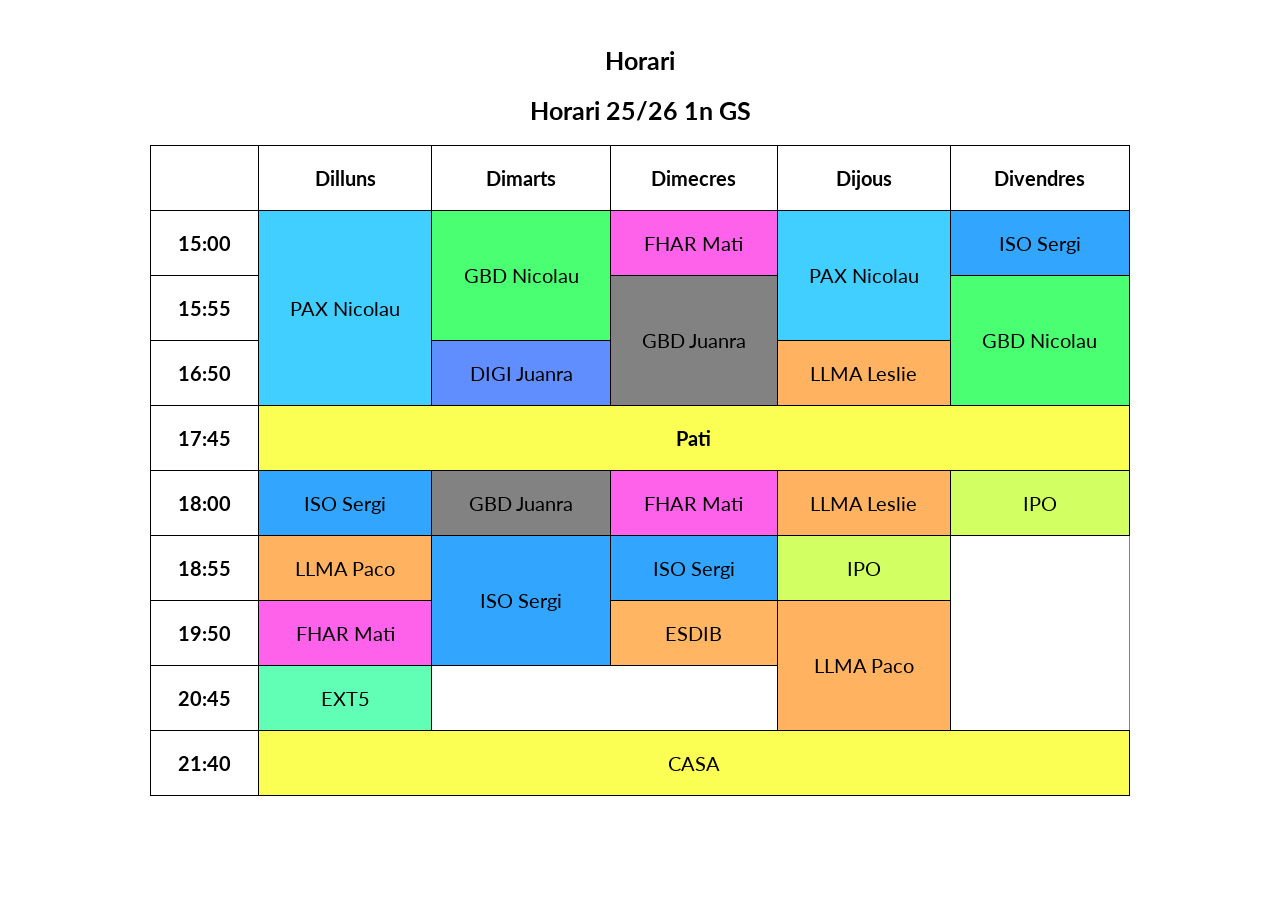
==== index.html @ 80edad01 "first commit" ====
<!DOCTYPE html>
<html lang="es">
<head>
    <meta charset="UTF-8">
    <meta name="viewport" content="width=device-width, initial-scale=1.0">
    <title>Horari</title>
    <link href="https://fonts.googleapis.com/css2?family=Lato&display=swap" rel="stylesheet">
    <link rel="shortcut icon" href="../Llenguatge de marques/cohete.png" />
    <link rel="stylesheet" href="css/horari.css">
</head>
<body>
    <header>
        <h1>Horari</h1>
    </header>
    
    <h1>Horari 25/26 1n GS</h1>
    <table border="1">
        <tr>
            <th rowspan="2">&nbsp;</th>
        </tr>
        <tr>
            <th>Dilluns</th>
            <th>Dimarts</th>
            <th>Dimecres</th>
            <th>Dijous</th>
            <th>Divendres</th>
        </tr>
        
        <tr>
            <th>15:00</th>
            <td class="PAX" rowspan="3">PAX Nicolau</td>
            <td class= "GBDN"rowspan="2">GBD Nicolau</td>
            <td class="FHAR" rowspan="1">FHAR Mati</td>
            <td class="PAX" rowspan="2">PAX Nicolau</td>
            <td class="ISO" rowspan="1">ISO Sergi</td>
        </tr>

        <tr>
            <th>15:55</th> 
            <td class="GBDJ" rowspan="2">GBD Juanra</td>
            <td class="GBDN" rowspan="2">GBD Nicolau</td>
        </tr>

        <tr>
            <th>16:50</th>
            <td class="DIGI" rowspan="1">DIGI Juanra</td>
            <td class= "LLMAL" rowspan="1">LLMA Leslie</td>
        </tr>

        <tr>
            <th>17:45</th>
            <th class="Pati" colspan="5">Pati</th>
        </tr>

        <tr>
            <th>18:00</th>
            <td class= "ISO">ISO Sergi</td>
            <td class= "GBDJ">GBD Juanra</td>
            <td class= "FHAR">FHAR Mati</td>
            <td class="LLMAL">LLMA Leslie</td>
            <td class= "IPO" colspan="2">IPO</td>
        </tr>

        <tr>
            <th>18:55</th>
            <td class= "LLMAP"rowspan=1">LLMA Paco</td>
            <td class= "ISO"rowspan="2">ISO Sergi</td>
            <td class= "ISO" >ISO Sergi</td>
            <td class="IPO" rowspan="1">IPO</td>
        </tr>

        <tr>
            <th>19:50</th>
            <td class= "FHAR">FHAR Mati</td>
            <td class= "ESDIB" rowspan="1">ESDIB</td>
            <td class="LLMAP" rowspan="2">LLMA Paco</td>
        </tr>

        <tr>
            <th>20:45</th>
            <td class= "EXT5">EXT5</td>
        </tr>

        <tr>
            <th>21:40</th>
            <td class= "CASA" colspan="5">CASA</td>
        </tr>

    </table>
</body>
</html>
---- css/horari.css ----
html{
    font-size: 62.5%;
}

body{
    font-family: 'Lato', sans-serif;
    font-size: 16px; /*1rem = 16px*/
    padding: 20px;
    width:auto ;
    height: auto;
}

h1{
    font-size: 2.5rem;
    text-align: center;
    margin-bottom: 2rem;
}

h2{
    font-size: 1.8rem;
}

.titulo{
    color: rgb(19, 129, 255);
    font-size: 3.8rem;
    text-align: center;
}

.titulo span{
    color: rgb(0, 255, 140);
    font-size: 2.5rem;
}

p{
    font-size: 2.6rem;
}

.Pati{
    background-color: #fcff53;
    text-align: center;
}

.PAX{
    background-color: #41cfff;
    text-align: center;
}

.GBDN{
    background-color: #4bff72;
    text-align: center;
}

.GBDJ{
    background-color: #828282;
    text-align: center;
}

.DIGI{
    background-color: #618eff;
    text-align: center;
}

.LLMAL{
    background-color: #ffb361;
    text-align: center;
}

.LLMAP{
    background-color: #ffb361;
    text-align: center;
}

.ISO{
    background-color: #32a6ff;
    text-align: center;
}

.FHAR{
    background-color: #ff62ea;
    text-align: center;
}

.IPO{
    background-color: #d2ff61;
    text-align: center;
}

.ESDIB{
    background-color: #ffb561;
    text-align: center;
}

.EXT5{
    background-color: #61ffb5;
    text-align: center;
}

.CASA{
    background-color: #fcff53;
    text-align: center;
}

table{
    width: 80%;
    margin: auto;
    border-collapse: collapse;
    text-align: center;
}

th,td{
    padding: 20px;
    border: 1px solid black;
    text-align: center;
    font-size: 2rem;
}

a{
    color: inherit;
    text-decoration: none;
    transition: color 0.3s ease;
    margin: 1rem;
}

a:hover{
    color: hwb(213 15% 0%);
}
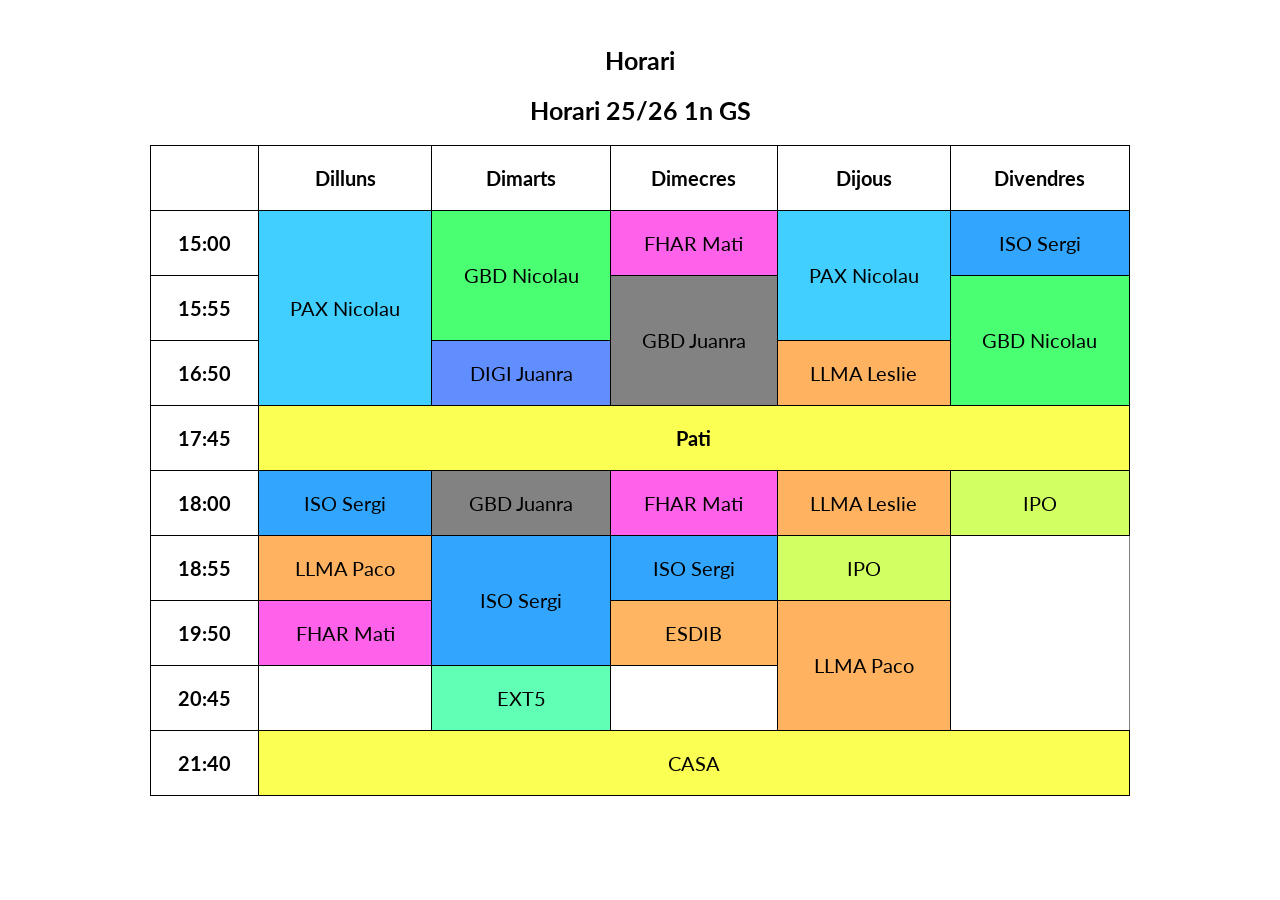
==== commit ae5cc031: "-" ====
--- a/index.html
+++ b/index.html
@@ -5,7 +5,7 @@
     <meta name="viewport" content="width=device-width, initial-scale=1.0">
     <title>Horari</title>
     <link href="https://fonts.googleapis.com/css2?family=Lato&display=swap" rel="stylesheet">
-    <link rel="shortcut icon" href="../Llenguatge de marques/cohete.png" />
+    <link rel="shortcut icon" href="cohete.png" />
     <link rel="stylesheet" href="css/horari.css">
 </head>
 <body>
@@ -78,6 +78,7 @@
 
         <tr>
             <th>20:45</th>
+            <td></td>
             <td class= "EXT5">EXT5</td>
         </tr>
 
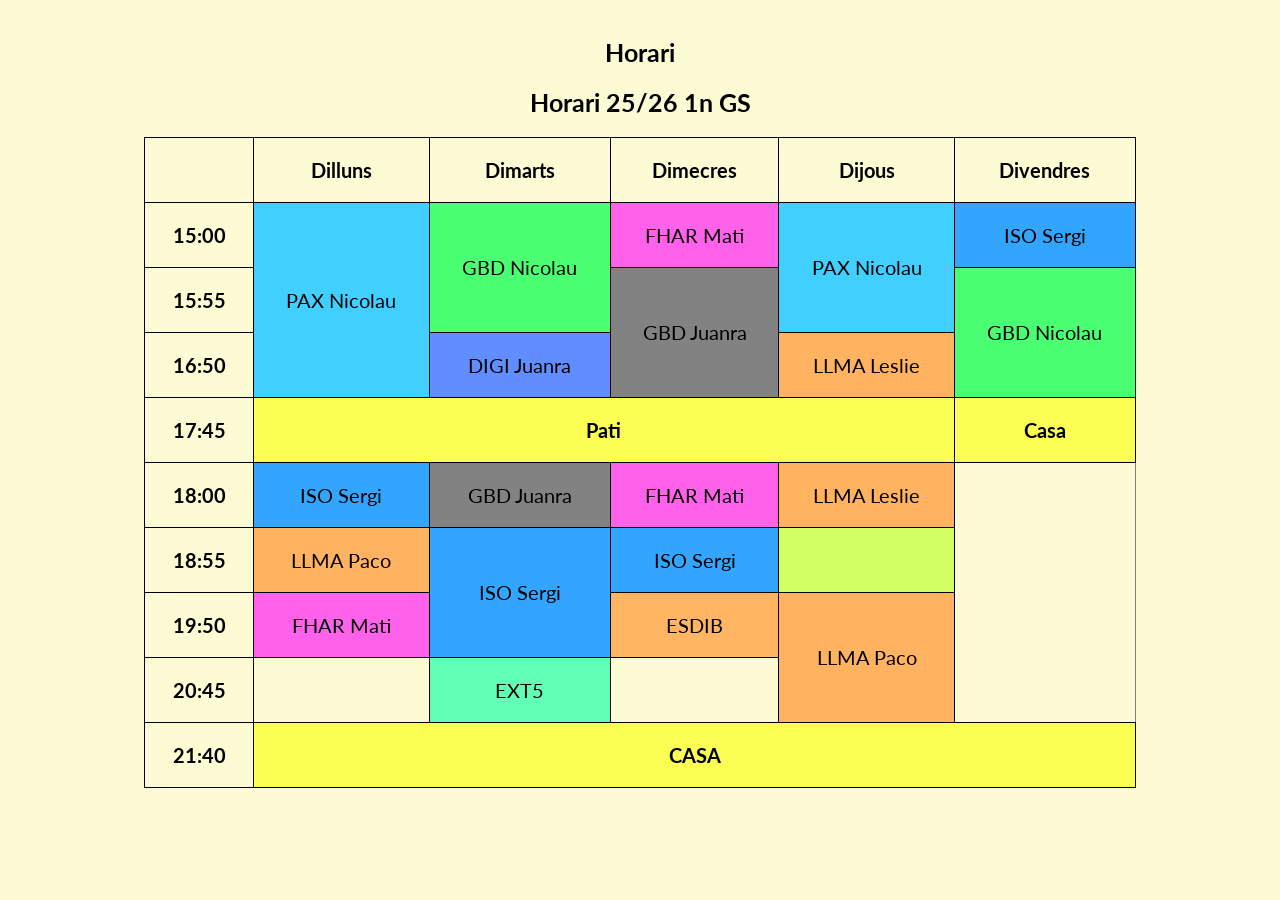
==== commit 2f1182a7: "-" ====
--- a/index.html
+++ b/index.html
@@ -49,7 +49,8 @@
 
         <tr>
             <th>17:45</th>
-            <th class="Pati" colspan="5">Pati</th>
+            <th class="Pati" colspan="4">Pati</th>
+            <th class="CASA" colspan="1">Casa</th>
         </tr>
 
         <tr>
@@ -58,7 +59,6 @@
             <td class= "GBDJ">GBD Juanra</td>
             <td class= "FHAR">FHAR Mati</td>
             <td class="LLMAL">LLMA Leslie</td>
-            <td class= "IPO" colspan="2">IPO</td>
         </tr>
 
         <tr>
@@ -66,7 +66,7 @@
             <td class= "LLMAP"rowspan=1">LLMA Paco</td>
             <td class= "ISO"rowspan="2">ISO Sergi</td>
             <td class= "ISO" >ISO Sergi</td>
-            <td class="IPO" rowspan="1">IPO</td>
+            <td class="IPO" rowspan="1"></td>
         </tr>
 
         <tr>
@@ -84,7 +84,7 @@
 
         <tr>
             <th>21:40</th>
-            <td class= "CASA" colspan="5">CASA</td>
+            <th class= "CASA" colspan="5">CASA</th>
         </tr>
 
     </table>
--- a/css/horari.css
+++ b/css/horari.css
@@ -9,6 +9,8 @@
     padding: 20px;
     width:auto ;
     height: auto;
+    margin: auto;
+    background-color: #FDFBD4;
 }
 
 h1{
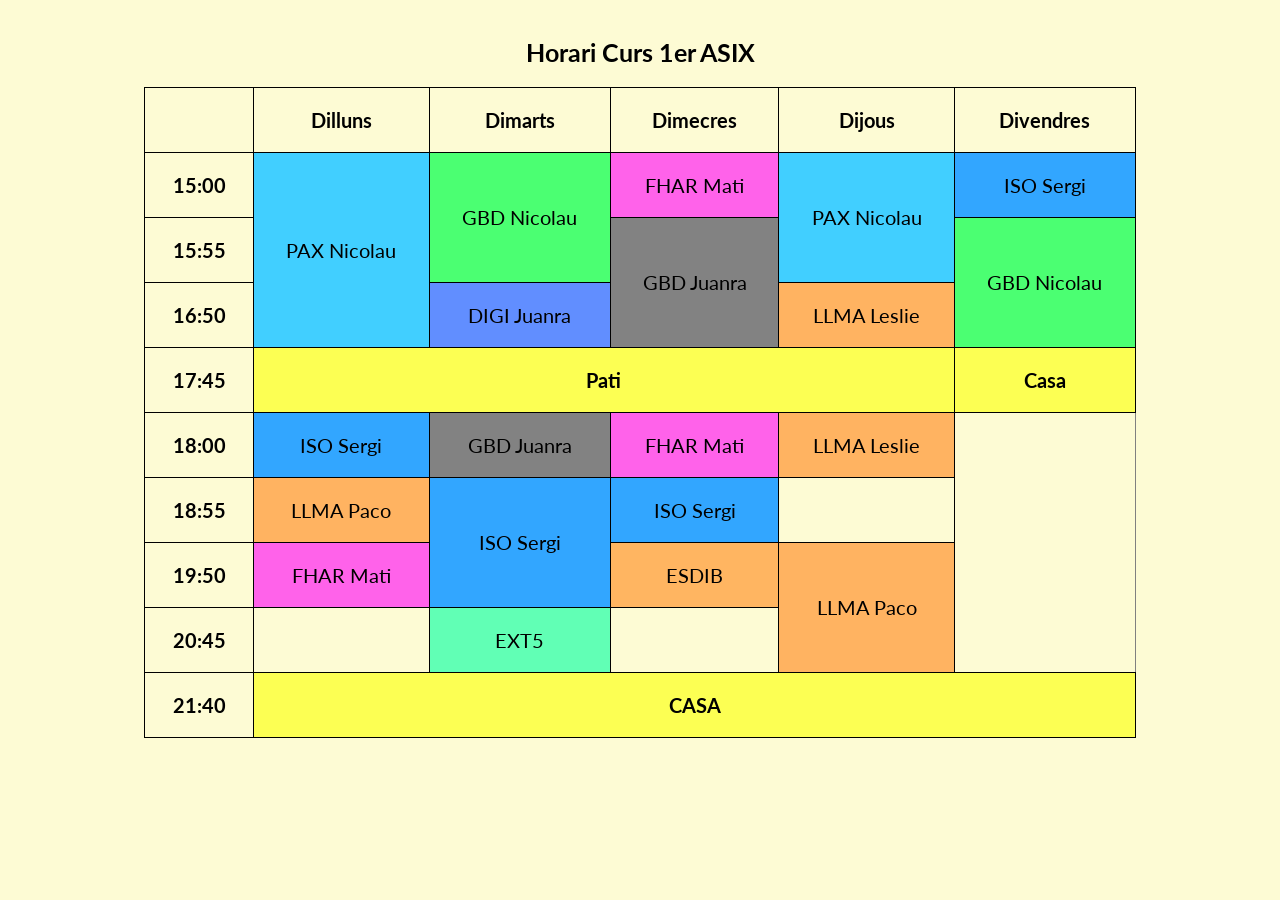
==== commit 6d6b2e30: "-" ====
--- a/index.html
+++ b/index.html
@@ -10,10 +10,9 @@
 </head>
 <body>
     <header>
-        <h1>Horari</h1>
+        <h1>Horari Curs 1er ASIX</h1>
     </header>
-    
-    <h1>Horari 25/26 1n GS</h1>
+
     <table border="1">
         <tr>
             <th rowspan="2">&nbsp;</th>
--- a/css/horari.css
+++ b/css/horari.css
@@ -84,7 +84,7 @@
 }
 
 .IPO{
-    background-color: #d2ff61;
+    background-color: #FDFBD4;
     text-align: center;
 }
 
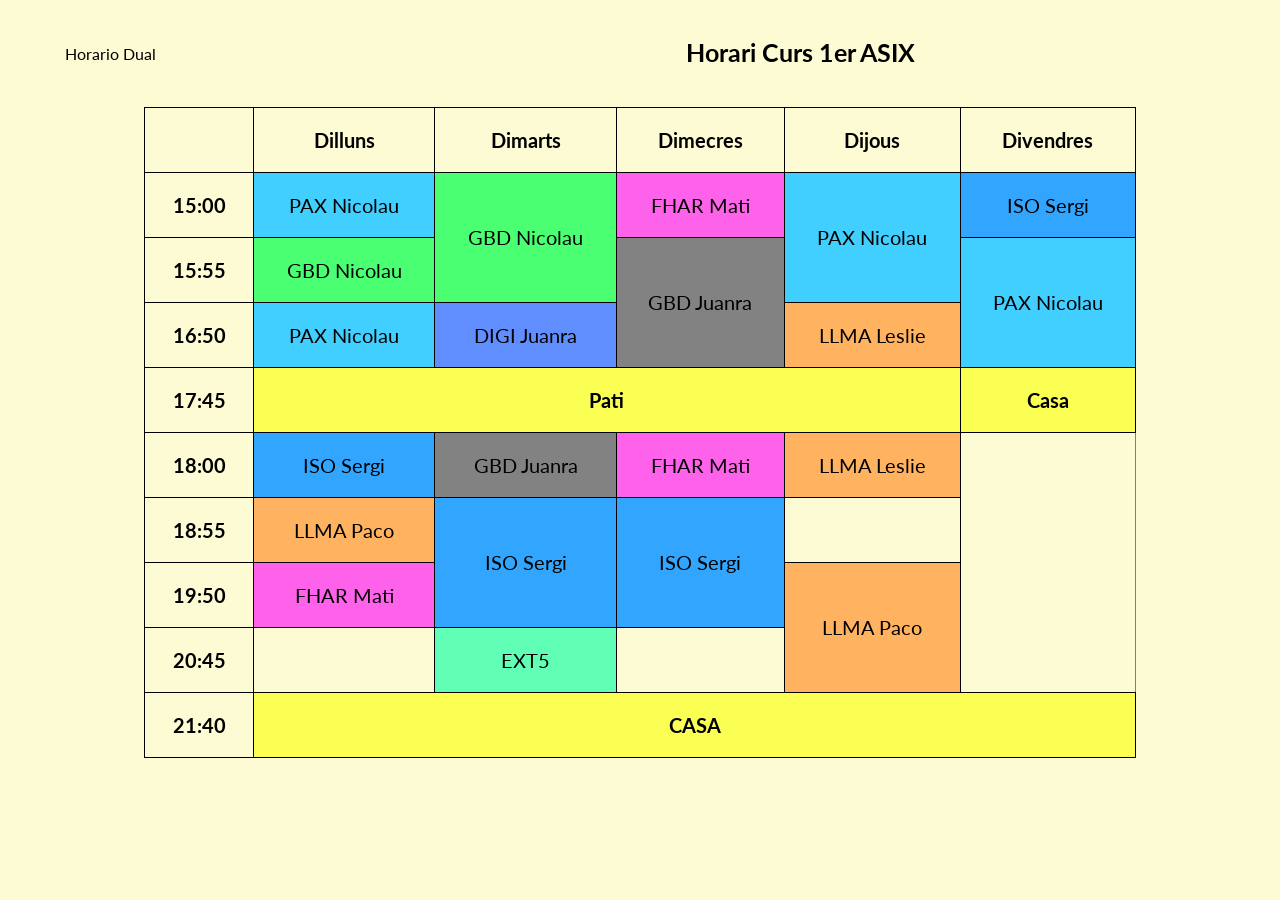
==== commit f7aec86b: "-" ====
--- a/index.html
+++ b/index.html
@@ -10,7 +10,16 @@
 </head>
 <body>
     <header>
-        <h1>Horari Curs 1er ASIX</h1>
+        <div class="principal">
+            <div>
+                <h1 class="titulo">Horari Curs 1er ASIX</h1>
+            </div>
+            <div>
+                <nav>
+                    <a class="nav" href="horario_dual.html">Horario Dual</a>
+                </nav>
+            </div>
+        </div>
     </header>
 
     <table border="1">
@@ -27,7 +36,7 @@
         
         <tr>
             <th>15:00</th>
-            <td class="PAX" rowspan="3">PAX Nicolau</td>
+            <td class="PAX" rowspan="1">PAX Nicolau</td>
             <td class= "GBDN"rowspan="2">GBD Nicolau</td>
             <td class="FHAR" rowspan="1">FHAR Mati</td>
             <td class="PAX" rowspan="2">PAX Nicolau</td>
@@ -36,12 +45,14 @@
 
         <tr>
             <th>15:55</th> 
+            <td class="GBDN" rowspan="1">GBD Nicolau</td>
             <td class="GBDJ" rowspan="2">GBD Juanra</td>
-            <td class="GBDN" rowspan="2">GBD Nicolau</td>
+            <td class="PAX" rowspan="2">PAX Nicolau</td>
         </tr>
 
         <tr>
             <th>16:50</th>
+            <td class="PAX" rowspan="1">PAX Nicolau</td>
             <td class="DIGI" rowspan="1">DIGI Juanra</td>
             <td class= "LLMAL" rowspan="1">LLMA Leslie</td>
         </tr>
@@ -63,15 +74,14 @@
         <tr>
             <th>18:55</th>
             <td class= "LLMAP"rowspan=1">LLMA Paco</td>
-            <td class= "ISO"rowspan="2">ISO Sergi</td>
-            <td class= "ISO" >ISO Sergi</td>
-            <td class="IPO" rowspan="1"></td>
+            <td class= "ISO" rowspan="2">ISO Sergi</td>
+            <td class= "ISO" rowspan="2" >ISO Sergi</td>
+            <td class="limpio" rowspan="1"></td>
         </tr>
 
         <tr>
             <th>19:50</th>
             <td class= "FHAR">FHAR Mati</td>
-            <td class= "ESDIB" rowspan="1">ESDIB</td>
             <td class="LLMAP" rowspan="2">LLMA Paco</td>
         </tr>
 
--- a/css/horari.css
+++ b/css/horari.css
@@ -17,21 +17,18 @@
     font-size: 2.5rem;
     text-align: center;
     margin-bottom: 2rem;
+    margin-left: 455px;
+}
+
+.titulo{
+    font-size: 2.5rem;
+    text-align: center;
+    margin-bottom: 2rem;
+    margin-left: 520px;
 }
 
 h2{
     font-size: 1.8rem;
-}
-
-.titulo{
-    color: rgb(19, 129, 255);
-    font-size: 3.8rem;
-    text-align: center;
-}
-
-.titulo span{
-    color: rgb(0, 255, 140);
-    font-size: 2.5rem;
 }
 
 p{
@@ -84,7 +81,7 @@
 }
 
 .IPO{
-    background-color: #FDFBD4;
+    background-color: #00ffbb;
     text-align: center;
 }
 
@@ -101,6 +98,17 @@
 .CASA{
     background-color: #fcff53;
     text-align: center;
+}
+
+.limpio{
+    background-color: #FDFBD4;
+    text-align: center;
+}
+
+.nada{
+    background-color: #FDFBD4;
+    text-align: center;
+    border: none;
 }
 
 table{
@@ -127,3 +135,16 @@
 a:hover{
     color: hwb(213 15% 0%);
 }
+
+.principal{
+    display: flex;
+    flex-direction: row-reverse;
+    align-content: center;
+    justify-content: flex-end;
+    align-items: center;
+    margin-bottom: 2rem;
+}
+
+.nav{
+    margin-left: 45px;
+}
